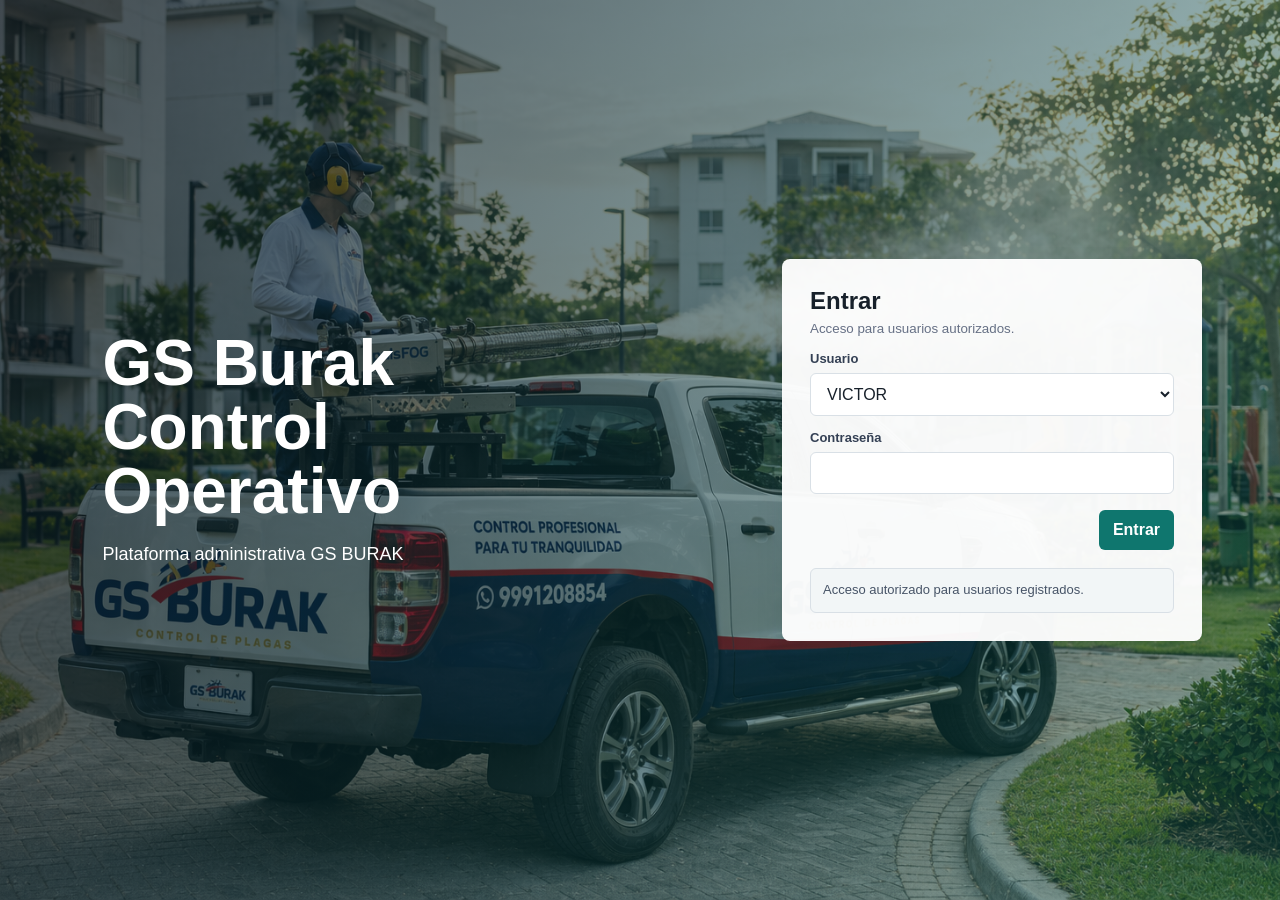
==== index.html @ 5a56bc28 "Recuperar croquis e integrar presupuesto dentro de la aplicacion" ====
<!doctype html>
<html lang="es">
  <head>
    <meta charset="UTF-8" />
    <meta name="viewport" content="width=device-width, initial-scale=1.0" />
    <title>GS Burak | Sistema de Control</title>
    <link rel="stylesheet" href="styles-20260614a.css?v=20260916a" />
    <style>
      .sales-list {
        overflow-x: visible;
      }

      .sales-list table {
        width: 100%;
        table-layout: fixed;
      }

      .sales-list th,
      .sales-list td {
        white-space: normal;
        overflow-wrap: anywhere;
        word-break: break-word;
        vertical-align: top;
      }

      .sales-list th:nth-child(1),
      .sales-list td:nth-child(1) {
        width: 62px;
      }

      .sales-list th:nth-child(2),
      .sales-list td:nth-child(2) {
        width: 140px;
      }

      .sales-list th:nth-child(3),
      .sales-list td:nth-child(3) {
        width: 78px;
      }

      .sales-list th:nth-child(5),
      .sales-list td:nth-child(5),
      .sales-list th:nth-child(6),
      .sales-list td:nth-child(6),
      .sales-list th:nth-child(7),
      .sales-list td:nth-child(7),
      .sales-list th:nth-child(8),
      .sales-list td:nth-child(8) {
        width: 86px;
      }

      .sales-list th:nth-child(9),
      .sales-list td:nth-child(9) {
        width: 72px;
      }

      .sales-list th:nth-child(10),
      .sales-list td:nth-child(10) {
        width: 86px;
      }

      .sales-list th:nth-child(11),
      .sales-list td:nth-child(11) {
        width: 96px;
      }

      .sales-list .actions {
        align-items: stretch;
      }

      .sales-list .actions button {
        width: 100%;
        min-width: 0;
        padding-left: 8px;
        padding-right: 8px;
      }

      @media (max-width: 760px) {
        .sales-list td[data-label="Acciones"] {
          display: block;
          width: 100% !important;
          clear: both;
          padding-top: 12px;
        }

        .sales-list td[data-label="Acciones"]::before {
          display: block;
          width: 100%;
        }

        .sales-list td[data-label="Acciones"] .actions {
          display: grid;
          grid-template-columns: 1fr;
          gap: 10px;
          width: 100%;
          align-items: stretch;
        }

        .sales-list td[data-label="Acciones"] .actions button {
          width: 100%;
          min-width: 100%;
          min-height: 44px;
          white-space: normal;
          word-break: normal;
          overflow-wrap: normal;
          line-height: 1.2;
          text-align: center;
        }
      }

      .client-list {
        overflow-x: auto;
      }

      .client-list table {
        width: 100%;
        table-layout: fixed;
        min-width: 900px;
      }

      .client-list th,
      .client-list td {
        white-space: normal;
        overflow-wrap: anywhere;
        word-break: break-word;
        vertical-align: top;
      }

      .client-list th:nth-child(1),
      .client-list td:nth-child(1) {
        width: 25%;
      }

      .client-list th:nth-child(2),
      .client-list td:nth-child(2) {
        width: 19%;
      }

      .client-list th:nth-child(3),
      .client-list td:nth-child(3) {
        width: 12%;
      }

      .client-list th:nth-child(4),
      .client-list td:nth-child(4),
      .client-list th:nth-child(5),
      .client-list td:nth-child(5),
      .client-list th:nth-child(6),
      .client-list td:nth-child(6) {
        width: 9%;
      }

      .client-list th:nth-child(7),
      .client-list td:nth-child(7) {
        width: 17%;
      }

      .client-list td[data-label="Acciones"] > button {
        margin-bottom: 8px;
      }

      .client-list td[data-label="Acciones"] button {
        white-space: nowrap;
        overflow-wrap: normal;
        word-break: normal;
        min-height: 38px;
      }

      .client-list td[data-label="Acciones"] > button,
      .client-list .actions button {
        width: 100%;
        min-width: 0;
        padding-left: 8px;
        padding-right: 8px;
      }

      @media (max-width: 760px) {
        .client-list table { min-width: 0; }
        .client-list table,
        .client-list thead,
        .client-list tbody,
        .client-list tr,
        .client-list th,
        .client-list td {
          display: block;
          width: 100% !important;
        }

        .client-list thead {
          display: none;
        }

        .client-list tr {
          border: 1px solid #d9e2e7;
          border-radius: 8px;
          margin: 0 0 14px;
          overflow: hidden;
          background: #fff;
        }

        .client-list td {
          border-bottom: 1px solid #e6edf1;
          padding: 12px 14px;
          white-space: normal;
          word-break: normal;
          overflow-wrap: anywhere;
        }

        .client-list td::before {
          content: attr(data-label);
          display: block;
          margin-bottom: 6px;
          color: #667085;
          font-weight: 800;
          text-transform: uppercase;
          font-size: 12px;
          letter-spacing: 0;
          white-space: normal;
          word-break: normal;
        }

        .client-list td[data-label="Cliente"] {
          font-size: 16px;
          line-height: 1.35;
        }

        .client-list td[data-label="Servicios"],
        .client-list td[data-label="Facturado"],
        .client-list td[data-label="Por cobrar"] {
          display: inline-block;
          width: 33.333% !important;
          min-height: 76px;
        }

        .client-list td[data-label="Acciones"] {
          border-bottom: 0;
        }

        .client-list .actions {
          display: flex;
          flex-wrap: wrap;
          gap: 10px;
        }

        .client-list .actions button {
          width: auto;
          min-width: 96px;
          min-height: 44px;
          white-space: nowrap;
          word-break: normal;
          overflow-wrap: normal;
          writing-mode: horizontal-tb;
        }
      }

      .programacion-list {
        overflow-x: visible;
      }

      .programacion-list table {
        width: 100%;
        table-layout: fixed;
      }

      .programacion-list th,
      .programacion-list td {
        white-space: normal;
        overflow-wrap: anywhere;
        word-break: break-word;
        vertical-align: top;
      }

      .programacion-list th:nth-child(1),
      .programacion-list td:nth-child(1) {
        width: 74px;
      }

      .programacion-list th:nth-child(2),
      .programacion-list td:nth-child(2) {
        width: 58px;
      }

      .programacion-list th:nth-child(3),
      .programacion-list td:nth-child(3) {
        width: 20%;
      }

      .programacion-list th:nth-child(4),
      .programacion-list td:nth-child(4) {
        width: 82px;
      }

      .programacion-list th:nth-child(5),
      .programacion-list td:nth-child(5) {
        width: 26%;
      }

      .programacion-list th:nth-child(6),
      .programacion-list td:nth-child(6) {
        width: 96px;
      }

      .programacion-list th:nth-child(7),
      .programacion-list td:nth-child(7),
      .programacion-list th:nth-child(8),
      .programacion-list td:nth-child(8) {
        width: 88px;
      }

      .programacion-list th:nth-child(9),
      .programacion-list td:nth-child(9) {
        width: 112px;
      }

      .programacion-list .actions {
        align-items: stretch;
        gap: 8px;
      }

      .programacion-list .actions button {
        width: 100%;
        min-width: 0;
        padding-left: 8px;
        padding-right: 8px;
        line-height: 1.15;
      }

      @media (max-width: 760px) {
        .programacion-list table,
        .programacion-list thead,
        .programacion-list tbody,
        .programacion-list tr,
        .programacion-list th,
        .programacion-list td {
          display: block;
          width: 100% !important;
        }

        .programacion-list thead {
          display: none;
        }

        .programacion-list tr {
          border: 1px solid #d9e2e7;
          border-radius: 8px;
          margin: 0 0 16px;
          overflow: hidden;
          background: #fff;
        }

        .programacion-list td {
          border-bottom: 1px solid #e6edf1;
          padding: 12px 14px;
        }

        .programacion-list td::before {
          content: attr(data-label);
          display: block;
          margin-bottom: 6px;
          color: #667085;
          font-weight: 800;
          text-transform: uppercase;
          font-size: 12px;
        }

        .programacion-list td[data-label="Fecha"],
        .programacion-list td[data-label="Hora"],
        .programacion-list td[data-label="Tecnico"],
        .programacion-list td[data-label="Estatus"] {
          display: inline-block;
          width: 50% !important;
        }

        .programacion-list td[data-label="Calendar"] {
          border-bottom: 0;
        }

        .programacion-list td[data-label="Acciones"] {
          border-bottom: 0;
          padding-top: 0;
        }

        .programacion-list .actions {
          display: grid;
          grid-template-columns: 1fr 1fr;
          gap: 10px;
        }

        .programacion-list .actions button {
          min-height: 44px;
        }

        .programacion-list .actions button:first-child {
          grid-column: 1 / -1;
        }
      }

      .operation-cards-panel {
        margin: 14px 0;
      }

      .operation-cards-panel h3 {
        margin: 16px 0 10px;
      }

      .operation-card-group:first-of-type h3 {
        margin-top: 8px;
      }

      .compact-hero {
        margin-bottom: 10px;
      }

      @media (max-width: 720px) {
        .sales-list {
          overflow-x: visible !important;
        }

        .sales-list table {
          width: 100% !important;
          min-width: 0 !important;
          table-layout: auto !important;
          border-collapse: separate !important;
          border-spacing: 0 12px !important;
        }

        .sales-list thead {
          display: none !important;
        }

        .sales-list tbody,
        .sales-list tr,
        .sales-list td {
          display: block !important;
          width: 100% !important;
          max-width: 100% !important;
          min-width: 0 !important;
          box-sizing: border-box !important;
        }

        .sales-list tr {
          border: 1px solid #d9e2ea !important;
          border-radius: 14px !important;
          overflow: hidden !important;
          background: #fff !important;
          margin-bottom: 14px !important;
        }

        .sales-list td {
          padding: 12px 14px !important;
          border: 0 !important;
          border-bottom: 1px solid #e5e7eb !important;
          white-space: normal !important;
          overflow-wrap: normal !important;
          word-break: normal !important;
          line-height: 1.35 !important;
        }

        .sales-list td:last-child {
          border-bottom: 0 !important;
        }

        .sales-list td::before {
          content: attr(data-label);
          display: block !important;
          margin-bottom: 6px !important;
          color: #667085 !important;
          font-size: 0.74rem !important;
          line-height: 1.2 !important;
          font-weight: 800 !important;
          text-transform: uppercase !important;
          letter-spacing: 0 !important;
          white-space: normal !important;
          overflow-wrap: normal !important;
          word-break: keep-all !important;
        }

        .sales-list td[data-label="Fecha"]::before {
          content: "FECHA";
        }

        .sales-list td[data-label="Pendiente"]::before {
          content: "PENDIENTE";
        }

        .sales-list td[data-label="Costo prod."]::before {
          content: "COSTO PROD.";
        }

        .sales-list td[data-label="% producto"]::before {
          content: "% PRODUCTO";
        }

        .sales-list td[data-label="Acciones"]::before {
          content: "ACCIONES";
        }

        .sales-list td[data-label="Total"],
        .sales-list td[data-label="Cobrado"],
        .sales-list td[data-label="Pendiente"],
        .sales-list td[data-label="Costo prod."],
        .sales-list td[data-label="% producto"] {
          font-variant-numeric: tabular-nums;
        }

        .sales-list td[data-label="Total"],
        .sales-list td[data-label="Cobrado"],
        .sales-list td[data-label="Pendiente"],
        .sales-list td[data-label="Costo prod."] {
          white-space: nowrap !important;
        }

        .sales-list td[data-label="Total"]::before,
        .sales-list td[data-label="Cobrado"]::before,
        .sales-list td[data-label="Pendiente"]::before,
        .sales-list td[data-label="Costo prod."]::before {
          white-space: normal !important;
        }

        .sales-list .pill {
          display: inline-flex !important;
          width: auto !important;
          max-width: 100% !important;
          white-space: normal !important;
          overflow-wrap: normal !important;
          word-break: normal !important;
        }

        .sales-list td[data-label="Acciones"] .actions {
          display: flex !important;
          flex-direction: column !important;
          gap: 10px !important;
          align-items: stretch !important;
        }

        .sales-list td[data-label="Acciones"] button,
        .sales-list td[data-label="Acciones"] .btn {
          width: 100% !important;
          min-height: 46px !important;
          padding: 12px 14px !important;
          white-space: normal !important;
          overflow-wrap: normal !important;
          word-break: normal !important;
        }
      }
    </style>
  </head>
  <body>
    <div id="app"></div>
  <script src="app.js?v=20261014a"></script>
  </body>
</html>
---- styles-20260614a.css ----
:root {
  --bg: #f5f7f8;
  --panel: #ffffff;
  --ink: #17202a;
  --muted: #667085;
  --line: #d9e0e6;
  --brand: #0f766e;
  --brand-dark: #115e59;
  --accent: #c2410c;
  --soft: #e8f3f1;
  --danger: #b42318;
  --good: #16703f;
  --shadow: 0 12px 30px rgba(15, 35, 45, 0.08);
  font-family: Inter, Segoe UI, Arial, sans-serif;
}

* {
  box-sizing: border-box;
}

body {
  margin: 0;
  background: var(--bg);
  color: var(--ink);
  -webkit-text-size-adjust: 100%;
}

button,
input,
select,
textarea {
  font: inherit;
}

button {
  border: 0;
  cursor: pointer;
}

.login-shell {
  min-height: 100vh;
  display: grid;
  grid-template-columns: 1.1fr 0.9fr;
  background:
    linear-gradient(120deg, rgba(8, 22, 32, 0.72), rgba(15, 118, 110, 0.34)),
    url("login-bg-gs-burak.png");
  background-size: cover;
  background-position: center center;
}

.login-copy {
  color: white;
  padding: 8vw;
  display: flex;
  flex-direction: column;
  justify-content: center;
}

.login-copy h1 {
  font-size: clamp(34px, 5vw, 68px);
  line-height: 1;
  margin: 0 0 18px;
  max-width: 700px;
}

.login-copy p {
  max-width: 560px;
  font-size: 18px;
  line-height: 1.55;
  margin: 0;
}

.login-card {
  align-self: center;
  justify-self: center;
  width: min(420px, calc(100vw - 32px));
  background: rgba(255, 255, 255, 0.96);
  border-radius: 8px;
  padding: 28px;
  box-shadow: var(--shadow);
}

.login-card h2 {
  margin: 0 0 4px;
}

.login-card small {
  color: var(--muted);
}

.field {
  display: grid;
  gap: 7px;
  margin-top: 14px;
}

label {
  color: #344054;
  font-size: 13px;
  font-weight: 700;
}

input,
select,
textarea {
  width: 100%;
  border: 1px solid var(--line);
  border-radius: 6px;
  padding: 11px 12px;
  background: white;
  color: var(--ink);
  font-size: 16px;
}

textarea {
  min-height: 76px;
  resize: vertical;
}

.primary {
  background: var(--brand);
  color: white;
  border-radius: 6px;
  padding: 11px 14px;
  font-weight: 800;
}

.primary:hover {
  background: var(--brand-dark);
}

.secondary {
  background: #eef4f4;
  color: var(--brand-dark);
  border-radius: 6px;
  padding: 10px 12px;
  font-weight: 800;
}

.ghost {
  background: transparent;
  color: var(--muted);
  padding: 8px 10px;
}

.hint {
  background: #f2f6f7;
  border: 1px solid var(--line);
  border-radius: 6px;
  padding: 12px;
  margin-top: 18px;
  color: #475467;
  font-size: 13px;
  line-height: 1.45;
}

.shell {
  min-height: 100vh;
  display: grid;
  grid-template-columns: 260px 1fr;
}

.sidebar {
  background: #14232c;
  color: white;
  padding: 18px;
  position: sticky;
  top: 0;
  height: 100vh;
  overflow: hidden;
  display: flex;
  flex-direction: column;
}

.brand {
  display: flex;
  align-items: center;
  justify-content: center;
  padding: 8px 4px 18px;
  border-bottom: 1px solid rgba(255, 255, 255, 0.12);
  overflow: hidden;
}

.brand-logo {
  width: 190px;
  max-width: 100%;
  max-height: 58px;
  height: auto;
  display: block;
  object-fit: contain;
  background: white;
  border-radius: 6px;
  padding: 7px;
}

.nav {
  display: grid;
  gap: 6px;
  margin-top: 18px;
  flex: 1 1 auto;
  align-content: start;
  min-height: 0;
  overflow-y: auto;
  padding-right: 4px;
}

.nav button {
  display: flex;
  align-items: center;
  gap: 10px;
  width: 100%;
  text-align: left;
  background: transparent;
  color: #d5e0e5;
  padding: 11px 10px;
  border-radius: 6px;
}

.nav button span {
  display: none;
}

.nav button.active,
.nav button:hover {
  background: rgba(255, 255, 255, 0.12);
  color: white;
}

.user-box {
  flex: 0 0 auto;
  margin-top: 10px;
  border-top: 1px solid rgba(255, 255, 255, 0.12);
  padding-top: 14px;
  color: #d5e0e5;
}

.user-box strong,
.user-box span {
  display: block;
}

.user-box span {
  color: #a7b8c1;
  font-size: 12px;
}

.main {
  min-width: 0;
  padding: 22px;
}

.certificate-external-link {
  display: inline-flex;
  align-items: center;
  justify-content: center;
  text-decoration: none;
}

.certificate-notice {
  margin-bottom: 12px;
  padding: 12px 14px;
  border: 1px solid var(--line);
  border-radius: 6px;
  background: var(--soft);
  color: var(--brand-dark);
  line-height: 1.45;
}

.certificate-frame-card {
  overflow: hidden;
  min-height: 760px;
  border: 1px solid var(--line);
  border-radius: 8px;
  background: white;
  box-shadow: var(--shadow);
}

.certificate-frame {
  display: block;
  width: 100%;
  min-height: 760px;
  height: calc(100vh - 185px);
  border: 0;
  background: white;
}

@media (max-width: 760px) {
  .certificate-frame-card,
  .certificate-frame {
    min-height: 720px;
  }

  .certificate-frame {
    height: calc(100vh - 235px);
  }
}

.topbar {
  display: flex;
  align-items: center;
  justify-content: space-between;
  gap: 16px;
  margin-bottom: 18px;
}

.topbar h1 {
  margin: 0;
  font-size: 27px;
}

.topbar p {
  margin: 5px 0 0;
  color: var(--muted);
}

.toolbar {
  display: flex;
  gap: 10px;
  flex-wrap: wrap;
}

.compact-filter {
  min-width: 160px;
  margin-top: 0;
}

.grid {
  display: grid;
  gap: 14px;
}

.kpis {
  grid-template-columns: repeat(4, minmax(160px, 1fr));
}

.kpi,
.panel,
.table-card {
  background: var(--panel);
  border: 1px solid var(--line);
  border-radius: 8px;
  box-shadow: var(--shadow);
}

.kpi {
  padding: 16px;
}

.kpi span {
  color: var(--muted);
  font-size: 13px;
  font-weight: 800;
}

.kpi strong {
  display: block;
  margin-top: 8px;
  font-size: 25px;
}

.kpi small {
  color: var(--muted);
}

.dashboard-hero {
  display: grid;
  grid-template-columns: repeat(4, minmax(170px, 1fr));
  gap: 14px;
  margin-bottom: 14px;
}

.hero-card,
.dash-panel {
  border: 1px solid rgba(148, 163, 184, 0.18);
  border-radius: 8px;
  box-shadow: 0 18px 38px rgba(8, 22, 32, 0.16);
}

.hero-card {
  min-height: 138px;
  padding: 18px;
  color: white;
  background: linear-gradient(135deg, #0f766e, #12b886);
  display: flex;
  flex-direction: column;
  justify-content: space-between;
}

.hero-card.cyan {
  background: linear-gradient(135deg, #0284c7, #22d3ee);
}

.hero-card.violet {
  background: linear-gradient(135deg, #4f46e5, #7c3aed);
}

.hero-card.amber {
  background: linear-gradient(135deg, #b45309, #f59e0b);
}

.hero-card span,
.dash-panel .panel-head span {
  font-size: 13px;
  font-weight: 800;
  opacity: 0.82;
}

.hero-card strong {
  display: block;
  font-size: clamp(23px, 2.6vw, 34px);
  line-height: 1.05;
}

.hero-card small {
  color: rgba(255, 255, 255, 0.8);
}

.dashboard-grid {
  display: grid;
  grid-template-columns: 1.15fr 0.85fr 0.8fr;
  gap: 14px;
}

.dash-panel {
  background: #102332;
  color: #e8f5f4;
  padding: 16px;
  min-height: 260px;
}

.dash-panel.wide {
  grid-column: span 2;
}

.dash-panel h2 {
  color: white;
  margin: 0;
  font-size: 18px;
}

.panel-head {
  display: flex;
  align-items: center;
  justify-content: space-between;
  gap: 12px;
  margin-bottom: 16px;
}

.month-chart {
  display: grid;
  grid-template-columns: repeat(12, minmax(42px, 1fr));
  gap: 10px;
  align-items: end;
  min-height: 230px;
}

.month-column {
  display: grid;
  gap: 8px;
  min-width: 0;
  text-align: center;
}

.month-bars {
  height: 160px;
  display: flex;
  align-items: end;
  justify-content: center;
  gap: 4px;
  padding: 8px 6px;
  background: rgba(255, 255, 255, 0.05);
  border-radius: 8px;
}

.month-bar {
  width: 14px;
  border-radius: 999px 999px 2px 2px;
  min-height: 5px;
}

.month-bar.billed {
  background: linear-gradient(180deg, #22d3ee, #0f766e);
}

.month-bar.paid {
  background: linear-gradient(180deg, #facc15, #f97316);
}

.month-column strong {
  color: #cfe7e5;
  font-size: 12px;
}

.month-column small {
  color: #8fb1b3;
  font-size: 11px;
  overflow-wrap: anywhere;
}

.donut {
  --value: 0;
  width: min(220px, 100%);
  aspect-ratio: 1;
  margin: 8px auto 16px;
  border-radius: 50%;
  background:
    radial-gradient(circle at center, #102332 0 57%, transparent 58%),
    conic-gradient(#22d3ee var(--value), rgba(255, 255, 255, 0.09) 0);
  display: grid;
  place-items: center;
}

.donut.profit {
  background:
    radial-gradient(circle at center, #102332 0 57%, transparent 58%),
    conic-gradient(#facc15 var(--value), rgba(255, 255, 255, 0.09) 0);
}

.donut div {
  width: 70%;
  text-align: center;
}

.donut strong {
  display: block;
  color: white;
  font-size: 24px;
  line-height: 1.1;
  overflow-wrap: anywhere;
}

.donut span {
  color: #8fb1b3;
  font-size: 13px;
  font-weight: 800;
}

.split-metrics,
.metric-list {
  display: grid;
  gap: 10px;
}

.split-metrics {
  grid-template-columns: 1fr 1fr;
}

.split-metrics span,
.metric-list div {
  background: rgba(255, 255, 255, 0.06);
  border-radius: 8px;
  padding: 10px;
}

.split-metrics strong,
.metric-list strong {
  display: block;
  color: white;
  margin-top: 4px;
  font-size: 17px;
  overflow-wrap: anywhere;
}

.metric-list span {
  color: #8fb1b3;
  font-size: 12px;
  font-weight: 800;
}

.metric-list.compact {
  margin-top: 10px;
}

.recent-services {
  display: grid;
  gap: 10px;
}

.recent-service {
  display: flex;
  align-items: center;
  justify-content: space-between;
  gap: 12px;
  background: rgba(255, 255, 255, 0.06);
  border-radius: 8px;
  padding: 12px;
}

.recent-service div {
  min-width: 0;
}

.recent-service strong,
.recent-service span {
  display: block;
}

.recent-service strong {
  color: white;
  font-size: 14px;
  overflow-wrap: anywhere;
}

.recent-service span {
  color: #9fc1c2;
  font-size: 12px;
  margin-top: 4px;
}

.dash-panel .pill.good {
  background: rgba(34, 197, 94, 0.18);
  color: #bbf7d0;
}

.dash-panel .pill.pending {
  background: rgba(249, 115, 22, 0.18);
  color: #fed7aa;
}

.dashboard-insights {
  display: grid;
  gap: 14px;
  margin-top: 14px;
}

.panel {
  padding: 16px;
}

.panel h2 {
  margin: 0 0 12px;
  font-size: 18px;
}

.two {
  grid-template-columns: minmax(0, 1.2fr) minmax(300px, 0.8fr);
}

.bars {
  display: grid;
  gap: 10px;
}

.bar-row {
  display: grid;
  grid-template-columns: 72px 1fr 110px;
  align-items: center;
  gap: 10px;
  font-size: 13px;
}

.bar-track {
  height: 12px;
  background: #edf2f4;
  border-radius: 999px;
  overflow: hidden;
}

.bar {
  height: 100%;
  background: var(--brand);
}

.agenda-panel {
  margin-bottom: 14px;
}

.agenda-grid {
  display: grid;
  grid-template-columns: repeat(7, minmax(155px, 1fr));
  gap: 10px;
  overflow-x: auto;
  padding-bottom: 4px;
}

.agenda-day {
  min-height: 170px;
  border: 1px solid var(--line);
  border-radius: 8px;
  background: #fbfcfd;
  overflow: hidden;
}

.agenda-date {
  background: #f1f5f6;
  border-bottom: 1px solid var(--line);
  padding: 9px 10px;
  font-size: 12px;
  font-weight: 800;
  color: #344054;
}

.agenda-events {
  display: grid;
  gap: 8px;
  padding: 10px;
}

.agenda-event {
  width: 100%;
  text-align: left;
  display: grid;
  gap: 4px;
  background: var(--soft);
  color: var(--brand-dark);
  border-radius: 6px;
  padding: 9px;
  line-height: 1.25;
}

.agenda-event:hover {
  background: #d9efeb;
}

.agenda-event strong,
.agenda-event span,
.agenda-event small {
  overflow-wrap: anywhere;
}

.agenda-event strong {
  font-size: 12px;
}

.agenda-event span {
  color: #344054;
  font-size: 12px;
}

.agenda-event small {
  color: var(--muted);
  font-size: 11px;
  font-weight: 700;
}

.agenda-actions {
  display: grid;
  grid-template-columns: 1fr;
  gap: 6px;
  margin-top: 5px;
}

.agenda-actions button {
  width: 100%;
  min-height: 34px;
  padding: 7px 8px;
  font-size: 12px;
}

.table-card {
  overflow: auto;
}

table {
  width: 100%;
  border-collapse: collapse;
  min-width: 820px;
}

th,
td {
  padding: 11px 12px;
  border-bottom: 1px solid var(--line);
  text-align: left;
  vertical-align: top;
  font-size: 13px;
}

th {
  background: #f1f5f6;
  color: #344054;
  font-size: 12px;
  text-transform: uppercase;
}

.table-detail-link {
  padding: 0;
  background: transparent;
  color: var(--brand);
  font-weight: 800;
  text-decoration: underline;
  text-underline-offset: 3px;
}

.table-detail-link:hover {
  color: var(--brand-dark);
}

.actions {
  display: flex;
  gap: 8px;
  flex-wrap: wrap;
}

.pill {
  display: inline-flex;
  border-radius: 999px;
  padding: 4px 8px;
  font-size: 12px;
  font-weight: 800;
  background: #eef4f4;
  color: var(--brand-dark);
}

.pill.pending {
  background: #fff1e7;
  color: var(--accent);
}

.pill.good {
  background: #eaf6ee;
  color: var(--good);
}

.form-grid {
  display: grid;
  grid-template-columns: repeat(3, minmax(180px, 1fr));
  gap: 12px;
}

.form-grid .wide {
  grid-column: span 2;
}

.form-grid .full {
  grid-column: 1 / -1;
}

.domicilios-grid {
  display: grid;
  gap: 14px;
}

.domicilio-block {
  border: 1px solid var(--line);
  border-radius: 8px;
  background: #f8fafb;
  padding: 14px;
}

.domicilio-block h3 {
  margin: 0 0 12px;
  font-size: 16px;
  color: var(--ink);
}

.form-actions {
  display: flex;
  justify-content: flex-end;
  gap: 10px;
  margin-top: 16px;
}

.modal-backdrop {
  position: fixed;
  inset: 0;
  background: rgba(12, 20, 26, 0.55);
  display: grid;
  place-items: center;
  padding: 18px;
  z-index: 20;
}

.modal {
  width: min(960px, 100%);
  max-height: 90vh;
  overflow: auto;
  background: white;
  border-radius: 8px;
  padding: 18px;
  box-shadow: var(--shadow);
}

.modal-header {
  display: flex;
  justify-content: space-between;
  align-items: start;
  gap: 12px;
  margin-bottom: 8px;
}

.modal-header h2 {
  margin: 0;
}

.mobile-menu {
  display: none;
}

.readonly {
  opacity: 0.72;
}

.notice {
  background: var(--soft);
  border: 1px solid #cce2dd;
  border-radius: 8px;
  padding: 12px 14px;
  color: #285b55;
  margin-bottom: 14px;
}

.filters {
  display: grid;
  grid-template-columns: minmax(240px, 1fr) minmax(180px, 240px) auto;
  gap: 12px;
  align-items: end;
  margin-bottom: 14px;
}

.filters .field {
  margin-top: 0;
}

.expense-filters {
  grid-template-columns: repeat(3, minmax(160px, 1fr)) minmax(190px, auto) auto;
}

.payments-panel {
  display: grid;
  gap: 12px;
}

.payment-entry {
  display: grid;
  grid-template-columns: repeat(4, minmax(140px, 1fr));
  gap: 10px 12px;
  align-items: end;
  padding: 12px;
  border: 1px solid var(--line);
  border-radius: 8px;
  background: #f8fbfb;
}

.payment-entry .field {
  margin-top: 0;
}

.payment-check {
  display: flex;
  align-items: center;
  gap: 8px;
  padding: 9px 0;
}

.payment-check input {
  width: auto;
}

.payment-legacy {
  color: #9a6700;
  font-size: 12px;
  font-weight: 700;
}

.danger-check {
  color: #b42318;
}

.filter-count {
  color: var(--muted);
  font-size: 13px;
  font-weight: 800;
  padding: 11px 0;
  white-space: nowrap;
}

.lotes-panel {
  margin-top: 14px;
}

.lot-group {
  border-top: 1px solid var(--line);
  padding-top: 12px;
  margin-top: 12px;
}

.lot-group h3 {
  margin: 0 0 10px;
  font-size: 16px;
}

@media (max-width: 920px) {
  .login-shell {
    grid-template-columns: 1fr;
  }

  .login-copy {
    padding: 38px 20px 14px;
  }

  .login-copy h1 {
    font-size: 36px;
  }

  .login-copy p {
    font-size: 16px;
  }

  .login-card {
    margin: 0 16px 24px;
    width: auto;
    justify-self: stretch;
  }

  .shell {
    grid-template-columns: 1fr;
  }

  .sidebar {
    position: static;
    height: auto;
    padding: 10px;
  }

  .brand {
    padding: 6px 6px 10px;
  }

  .brand-logo {
    width: 170px;
    max-height: 52px;
    padding: 6px;
  }

  .nav {
    display: grid;
    grid-template-columns: repeat(2, minmax(0, 1fr));
    gap: 8px;
    margin-top: 10px;
    flex: none;
    overflow: visible;
    padding: 0;
  }

  .nav button {
    min-width: 0;
    justify-content: center;
    min-height: 44px;
    padding: 10px 12px;
    white-space: normal;
    line-height: 1.2;
  }

  .user-box {
    position: static;
    margin-top: 6px;
    padding: 10px 6px 0;
  }

  .main {
    padding: 14px 12px 22px;
  }

  .topbar {
    align-items: stretch;
    flex-direction: column;
    gap: 10px;
  }

  .topbar h1 {
    font-size: 25px;
  }

  .toolbar {
    width: 100%;
  }

  .toolbar button {
    flex: 1 1 180px;
    min-height: 44px;
  }

  .kpis,
  .dashboard-hero,
  .dashboard-grid,
  .two,
  .form-grid,
  .filters,
  .payment-entry {
    grid-template-columns: 1fr;
  }

  .dash-panel.wide {
    grid-column: auto;
  }

  .dash-panel {
    min-height: 0;
  }

  .month-chart {
    grid-template-columns: repeat(3, 1fr);
    min-height: 0;
  }

  .month-bars {
    height: 120px;
  }

  .split-metrics {
    grid-template-columns: 1fr;
  }

  .filter-count {
    padding: 2px 0 0;
  }

  .form-grid .wide,
  .form-grid .full {
    grid-column: auto;
  }

  .bar-row {
    grid-template-columns: 58px 1fr;
  }

  .bar-row strong {
    grid-column: 2;
  }

  .table-card {
    max-width: calc(100vw - 24px);
    overflow: visible;
  }

  .table-card table,
  .table-card thead,
  .table-card tbody,
  .table-card th,
  .table-card td,
  .table-card tr {
    display: block;
    width: 100%;
    min-width: 0;
  }

  .table-card table {
    min-width: 0;
  }

  .table-card thead {
    display: none;
  }

  .table-card tbody {
    display: grid;
    gap: 10px;
  }

  .table-card tr {
    background: white;
    border: 1px solid var(--line);
    border-radius: 8px;
    overflow: hidden;
  }

  .table-card td {
    display: grid;
    grid-template-columns: minmax(95px, 38%) 1fr;
    gap: 10px;
    align-items: start;
    min-height: 40px;
    padding: 10px 12px;
    border-bottom: 1px solid var(--line);
    font-size: 14px;
    word-break: break-word;
  }

  .table-card td:last-child {
    border-bottom: 0;
  }

  .table-card td::before {
    content: attr(data-label);
    color: var(--muted);
    font-size: 12px;
    font-weight: 800;
    text-transform: uppercase;
  }

  .service-list tr {
    display: grid;
    grid-template-columns: 1fr 1fr;
  }

  .service-list td {
    display: block;
    min-height: 0;
    padding: 9px 12px;
  }

  .service-list td::before {
    display: block;
    margin-bottom: 4px;
  }

  .service-list td[data-label="Cliente"],
  .service-list td[data-label="Servicio"],
  .service-list td[data-label="Acciones"] {
    grid-column: 1 / -1;
  }

  .service-list .actions {
    display: grid;
    grid-template-columns: 1fr 1fr;
  }

  .modal-backdrop {
    align-items: stretch;
    padding: 8px;
  }

  .modal {
    width: 100%;
    max-height: calc(100vh - 16px);
    padding: 16px;
  }

  .form-actions {
    position: sticky;
    bottom: -16px;
    background: white;
    border-top: 1px solid var(--line);
    margin: 16px -16px -16px;
    padding: 12px 16px;
  }

  .form-actions button {
    flex: 1;
    min-height: 44px;
  }
}

.pending-summary {
  display: grid;
  grid-template-columns: repeat(4, minmax(0, 1fr));
  gap: 12px;
  margin-bottom: 16px;
}

.pending-alert {
  display: flex;
  align-items: center;
  justify-content: space-between;
  gap: 18px;
  margin-bottom: 16px;
  padding: 16px 18px;
  color: #7c2d12;
  background: #fff7ed;
  border: 1px solid #fdba74;
  border-left: 5px solid #ea580c;
  border-radius: 10px;
}

.pending-alert div { display: grid; gap: 4px; }
.pending-alert strong { font-size: 16px; }
.pending-alert span { color: #9a3412; }
.nav button { position: relative; }
.nav-badge {
  min-width: 23px;
  height: 23px;
  margin-left: auto;
  padding: 0 7px;
  display: inline-flex;
  align-items: center;
  justify-content: center;
  color: white;
  background: #dc2626;
  border-radius: 999px;
  font-size: 12px;
  line-height: 1;
}

.pending-count {
  display: flex;
  align-items: center;
  justify-content: space-between;
  gap: 12px;
  padding: 16px;
  background: white;
  border: 1px solid var(--line);
  border-radius: 10px;
}

.pending-count span { color: var(--muted); font-weight: 700; }
.pending-count strong { font-size: 24px; }
.pending-overdue { background: #fff7ed; }
.pending-list a { color: var(--primary); font-weight: 700; }

@media (max-width: 760px) {
  .pending-summary { grid-template-columns: 1fr 1fr; }
  .pending-alert { align-items: stretch; flex-direction: column; }
}

@media (max-width: 560px) {
  .login-shell {
    min-height: 100svh;
  }

  .login-copy {
    min-height: 34svh;
  }

  .shell {
    min-height: 100svh;
  }

  .brand {
    border-bottom: 0;
    justify-content: flex-start;
  }

  .nav {
    grid-template-columns: 1fr 1fr;
  }

  .brand-logo {
    width: 145px;
    max-height: 46px;
  }

  .user-box {
    display: grid;
    grid-template-columns: 1fr auto;
    align-items: center;
    gap: 6px 10px;
  }

  .user-box span {
    grid-column: 1;
  }

  .user-box .ghost {
    grid-column: 2;
    grid-row: 1 / span 2;
    justify-self: end;
  }

  .topbar h1 {
    font-size: 23px;
  }

  .topbar p {
    font-size: 14px;
    line-height: 1.4;
  }

  .kpi {
    padding: 14px;
  }

  .kpi strong {
    font-size: 23px;
  }

  .panel {
    padding: 14px;
  }

  .actions {
    min-width: 0;
    justify-content: stretch;
  }

  .actions button {
    flex: 1 1 100px;
    min-height: 40px;
  }

  .modal-header h2 {
    font-size: 22px;
  }

  .form-grid .panel {
    padding: 12px;
  }
}
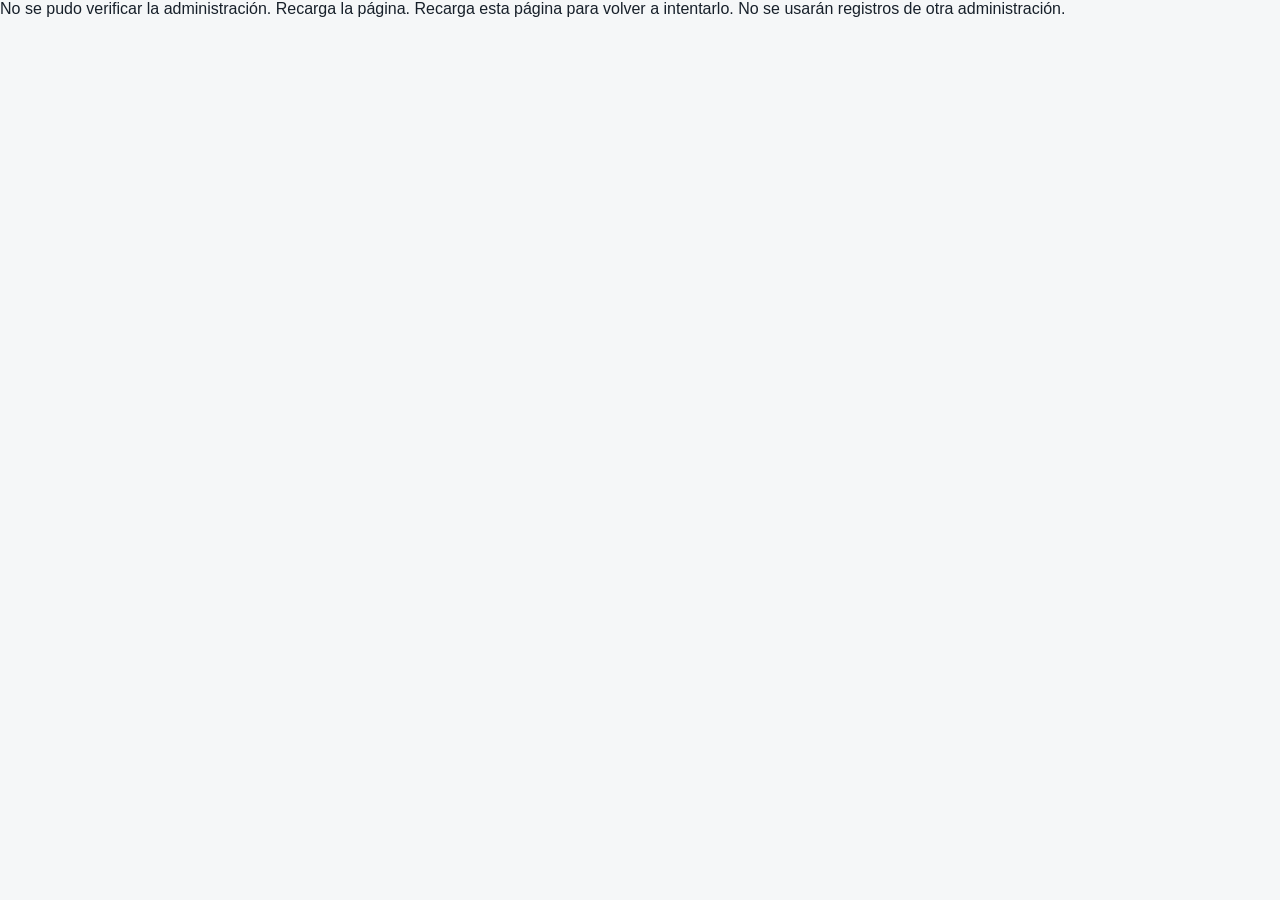
==== commit 76f90948: "Separar administraciones desde el 16 de octubre de 2026" ====
--- a/index.html
+++ b/index.html
@@ -1,10 +1,11 @@
 <!doctype html>
 <html lang="es">
   <head>
+<script src="administration-context.js?v=20261017a"></script>
     <meta charset="UTF-8" />
     <meta name="viewport" content="width=device-width, initial-scale=1.0" />
     <title>GS Burak | Sistema de Control</title>
-    <link rel="stylesheet" href="styles-20260614a.css?v=20260916a" />
+    <link rel="stylesheet" href="styles-20260614a.css?v=20261017a" />
     <style>
       .sales-list {
         overflow-x: visible;
@@ -547,6 +548,6 @@
   </head>
   <body>
     <div id="app"></div>
-  <script src="app.js?v=20261014a"></script>
+  <script src="app.js?v=20261017a"></script>
   </body>
 </html>
--- a/styles-20260614a.css
+++ b/styles-20260614a.css
@@ -1376,3 +1376,11 @@
     padding: 12px;
   }
 }
+
+.administration-box { margin: 10px; padding: 10px; border: 1px solid #83b5bd; border-radius: 8px; color: #fff; display: grid; gap: 8px; }
+.administration-box select { width: 100%; font-size: 12px; padding: 8px 2px; }
+.administration-banner { margin-bottom: 16px; padding: 12px 16px; background: #e5f5f0; color: #124739; border: 1px solid #91bcb1; border-radius: 8px; font-weight: 700; }
+.administration-old { background: #fff0ce; color: #713c00; border-color: #c58319; }
+
+.administration-box { flex-shrink: 0; margin: 8px 0; }
+.administration-box label { color: inherit; }
